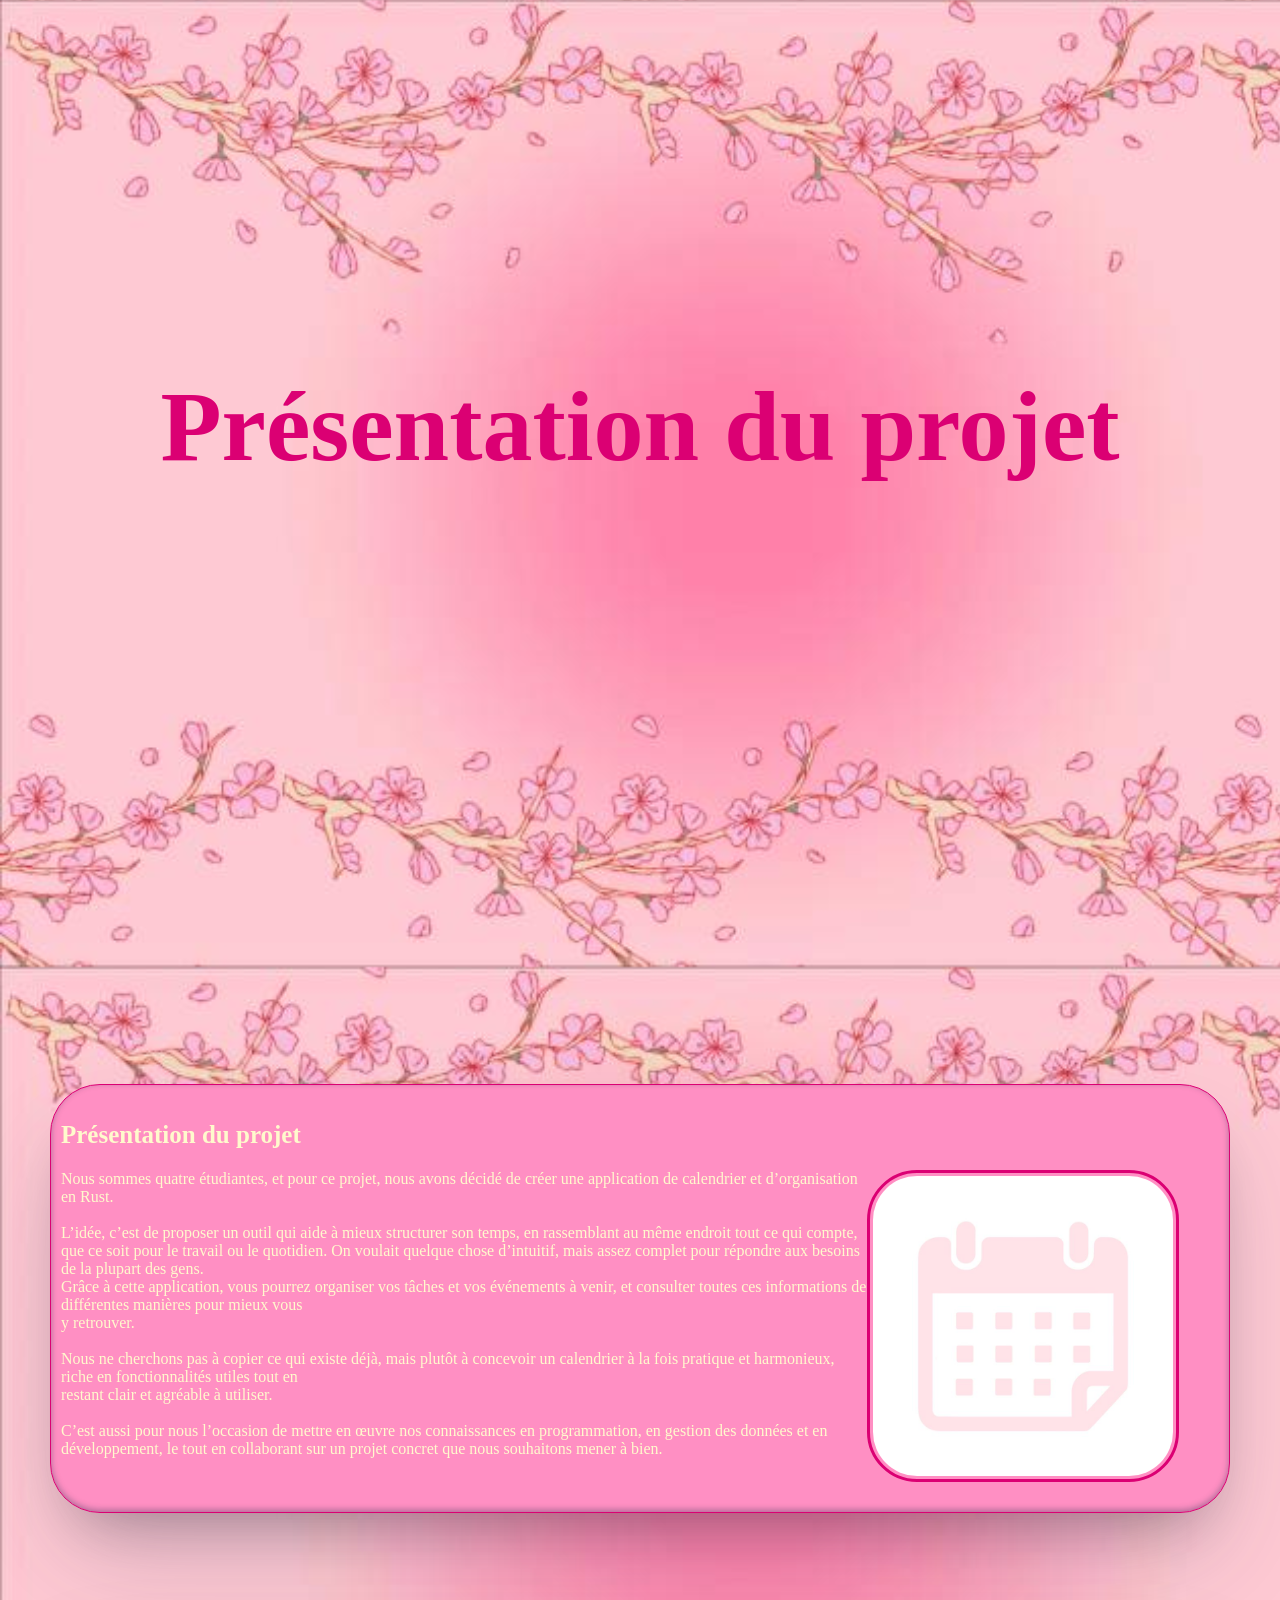
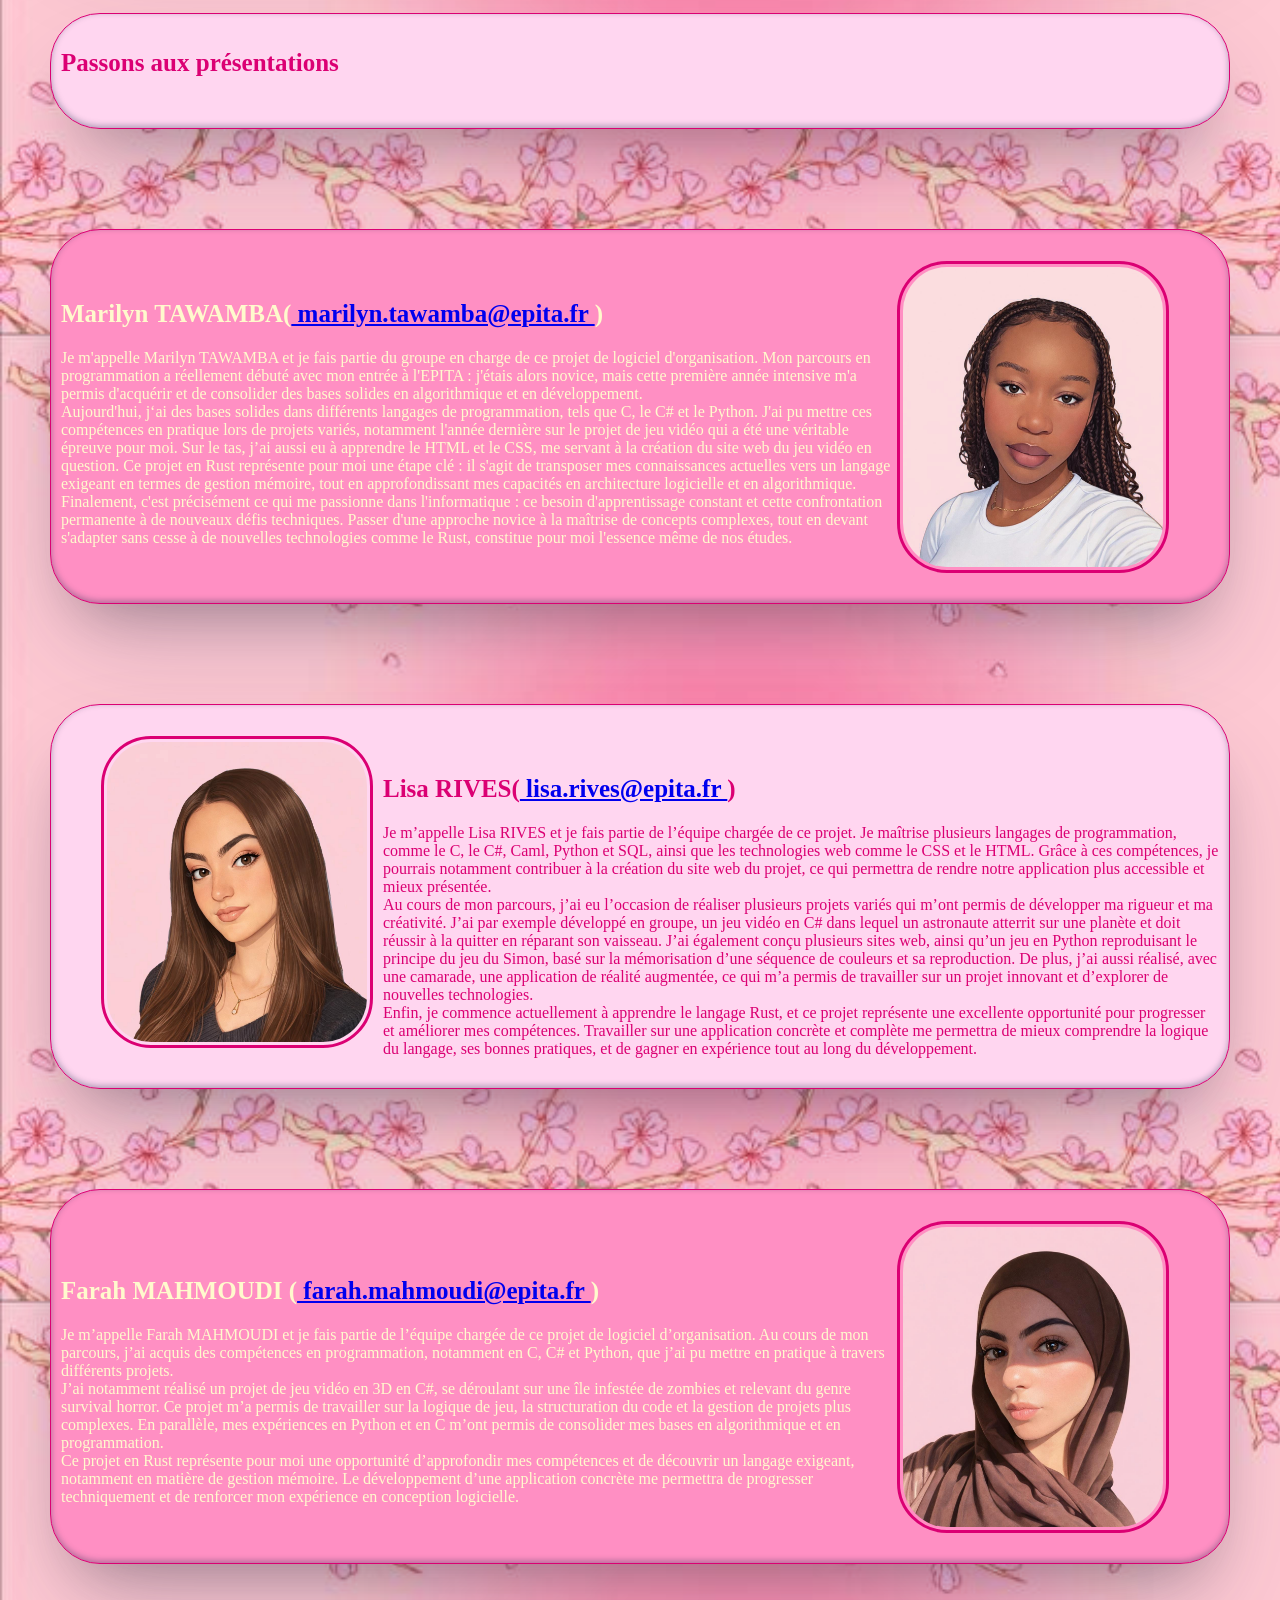
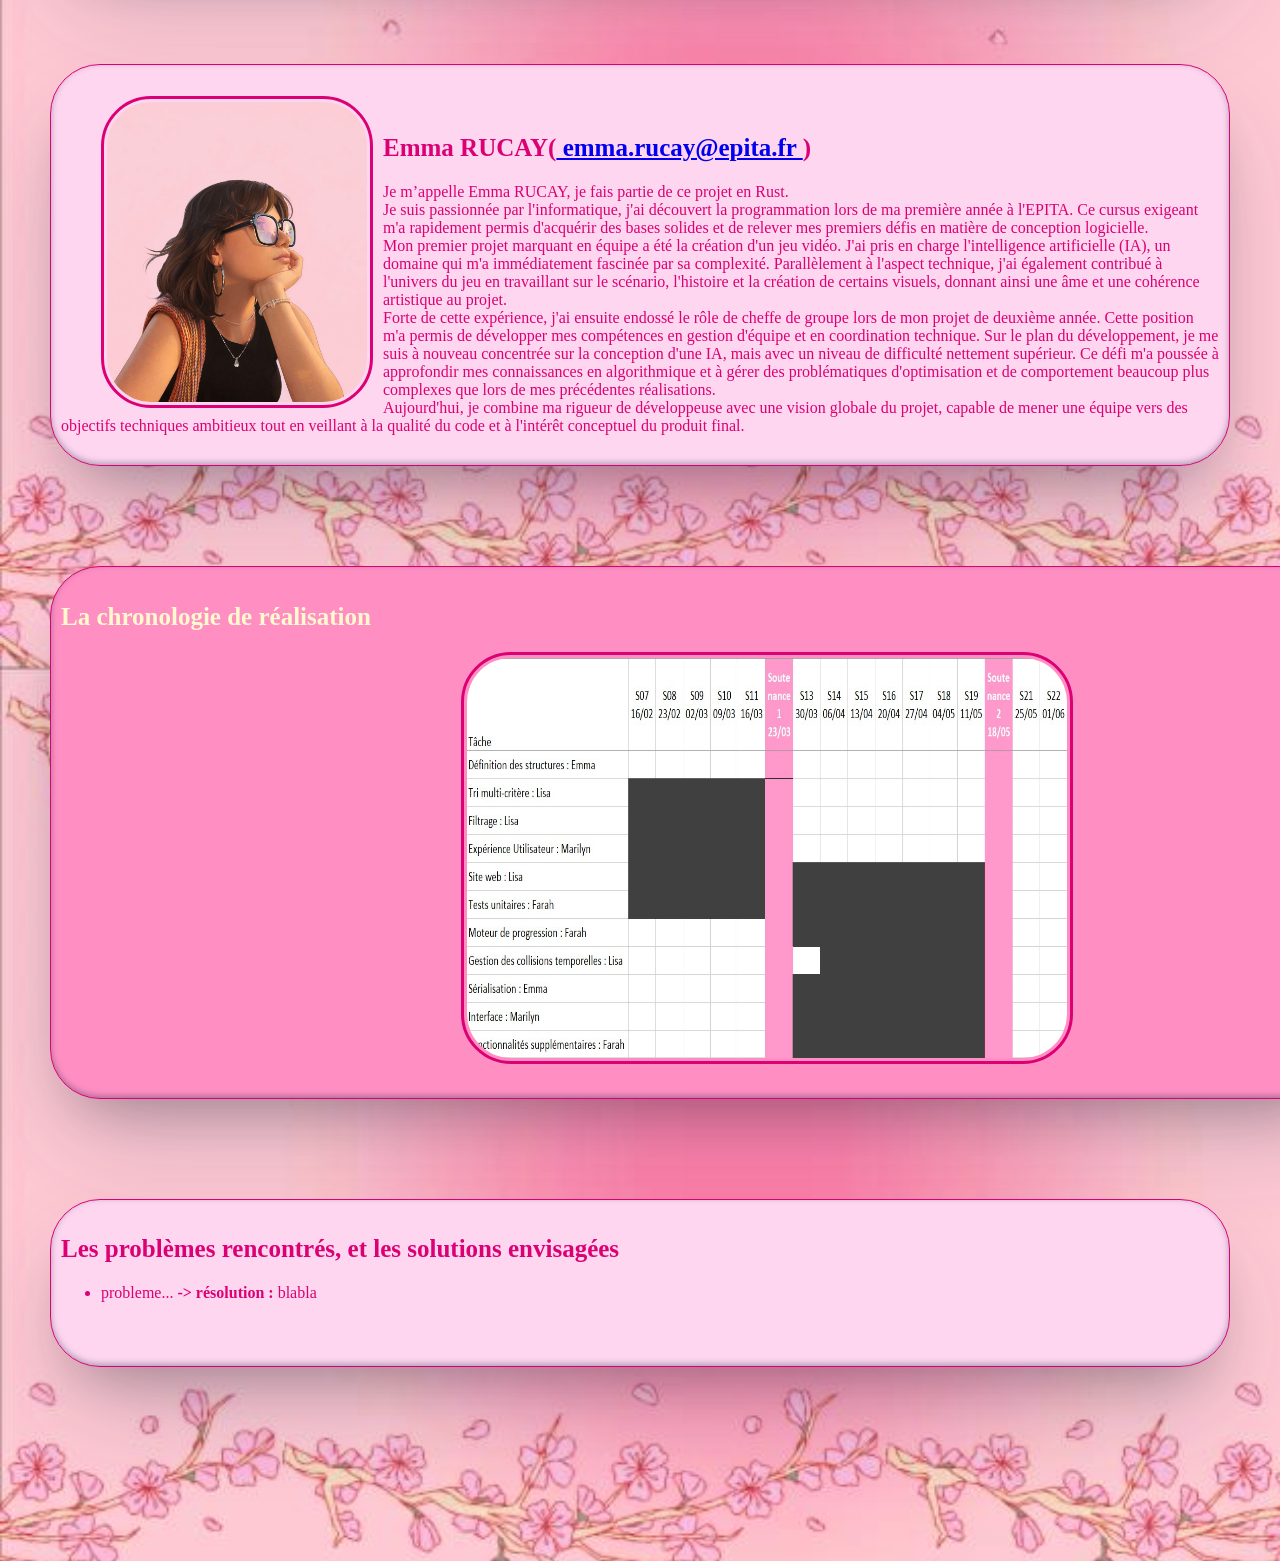
==== Page1.html @ 3b502867 "Add files via upload" ====
<!DOCTYPE html>
<html lang="fr">	
	<head>
		<meta charset="UTF-8" />
		<title>Présentation du projet</title>
		<link rel="stylesheet" href="style1.css" type="text/css">
	</head>

	<body>
		
		<h1 id="page-title">Présentation du projet</h1>

		<div class="view">
			<div class="block"><h2 class="intertitre">Présentation du projet</h2>
				<figure>
					<img id="article-image" src="images/Projet.jpg" alt="Présentation du projet" />
				</figure>
				Nous sommes quatre étudiantes, et pour ce projet, nous avons décidé de
				créer une application de calendrier et d’organisation en Rust.
				<br/>
				<br/>
				L’idée, c’est de proposer un outil qui aide à mieux structurer son temps, en
				rassemblant au même endroit tout ce qui compte, que ce soit pour le travail ou le
				quotidien. On voulait quelque chose d’intuitif, mais assez complet pour répondre aux
				besoins de la plupart des gens.
				<br/>
				Grâce à cette application, vous pourrez organiser vos tâches et vos événements à
				venir, et consulter toutes ces informations de différentes manières pour mieux vous <br/>
				 y
				retrouver.
				<br/>
				<br/>
				Nous ne cherchons pas à copier ce qui existe déjà, mais plutôt à concevoir un
				calendrier à la fois pratique et harmonieux, riche en fonctionnalités utiles tout en
				<br/> restant clair et agréable à utiliser.
				<br/>
				<br/>
				C’est aussi pour nous l’occasion de mettre en œuvre nos connaissances en
				programmation, en gestion des données et en développement, le tout en collaborant
				sur un projet concret que nous souhaitons mener à bien.
			</div>
				
			<div class="block">
				<h2 class="intertitre">Passons aux présentations</h2>
			</div>
			
			<div class="block">
				<figure>
					<img id="article-image-personne" src="images/Tracy.jpg" alt="Présentation du projet" />
				</figure>
				<br/>
				<h2 class="intertitre">Marilyn TAWAMBA(<a href="mailto:marilyn.tawamba@epita.fr">
					marilyn.tawamba@epita.fr
				</a>)</h2>	
				Je m'appelle Marilyn TAWAMBA et je fais partie du groupe en charge de ce
				projet de logiciel d'organisation. Mon parcours en programmation a réellement
				débuté avec mon entrée à l'EPITA : j'étais alors novice, mais cette première année
				intensive m'a permis d'acquérir et de consolider des bases solides en algorithmique
				et en développement.
				<br/>
				Aujourd'hui, j‘ai des bases solides dans différents langages de programmation, tels
				que C, le C# et le Python. J'ai pu mettre ces compétences en pratique lors de projets
				variés, notamment l'année dernière sur le projet de jeu vidéo qui a été une véritable
				épreuve pour moi. Sur le tas, j’ai aussi eu à apprendre le HTML et le CSS, me
				servant à la création du site web du jeu vidéo en question. Ce projet en Rust
				représente pour moi une étape clé : il s'agit de transposer mes connaissances
				actuelles vers un langage exigeant en termes de gestion mémoire, tout en
				approfondissant mes capacités en architecture logicielle et en algorithmique.
				<br/>
				Finalement, c'est précisément ce qui me passionne dans l'informatique : ce besoin
				d'apprentissage constant et cette confrontation permanente à de nouveaux défis
				techniques. Passer d'une approche novice à la maîtrise de concepts complexes, tout
				en devant s'adapter sans cesse à de nouvelles technologies comme le Rust,
				constitue pour moi l'essence même de nos études.
			</div>

			<div class="block">
				<figure>
					<img id="article-image-personnes" src="images/Lisa.jpg" alt="Présentation du projet" />
				</figure>
				<br/>
				<h2 class="intertitre">Lisa RIVES(<a href="mailto:lisa.rives@epita.fr">
					lisa.rives@epita.fr
				</a>)</h2>	
				Je m’appelle Lisa RIVES et je fais partie de l’équipe chargée de ce projet. Je
				maîtrise plusieurs langages de programmation, comme le C, le C#, Caml, Python et
				SQL, ainsi que les technologies web comme le CSS et le HTML. Grâce à ces
				compétences, je pourrais notamment contribuer à la création du site web du projet,
				ce qui permettra de rendre notre application plus accessible et mieux présentée.
				<br/>
				Au cours de mon parcours, j’ai eu l’occasion de réaliser plusieurs projets variés qui
				m’ont permis de développer ma rigueur et ma créativité. J’ai par exemple développé
				en groupe, un jeu vidéo en C# dans lequel un astronaute atterrit sur une planète et
				doit réussir à la quitter en réparant son vaisseau. J’ai également conçu plusieurs
				sites web, ainsi qu’un jeu en Python reproduisant le principe du jeu du Simon, basé
				sur la mémorisation d’une séquence de couleurs et sa reproduction. De plus, j’ai
				aussi réalisé, avec une camarade, une application de réalité augmentée, ce qui m’a
				permis de travailler sur un projet innovant et d’explorer de nouvelles technologies.
				<br/>
				Enfin, je commence actuellement à apprendre le langage Rust, et ce projet
				représente une excellente opportunité pour progresser et améliorer mes
				compétences. Travailler sur une application concrète et complète me permettra de
				mieux comprendre la logique du langage, ses bonnes pratiques, et de gagner en
				expérience tout au long du développement.
			</div>

			<div class="block">
				<figure>
					<img id="article-image-personne" src="images/Farah.jpg" alt="Présentation du projet" />
				</figure>
				<br/>
				<br/>
				<h2 class="intertitre">Farah MAHMOUDI (<a href="mailto:farah.mahmoudi@epita.fr">
					farah.mahmoudi@epita.fr
				</a>)</h2>
				Je m’appelle Farah MAHMOUDI et je fais partie de l’équipe chargée de ce
				projet de logiciel d’organisation. Au cours de mon parcours, j’ai acquis des
				compétences en programmation, notamment en C, C# et Python, que j’ai pu mettre
				en pratique à travers différents projets.
				<br/>
				J’ai notamment réalisé un projet de jeu vidéo en 3D en C#, se déroulant sur une île
				infestée de zombies et relevant du genre survival horror. Ce projet m’a permis de
				travailler sur la logique de jeu, la structuration du code et la gestion de projets plus
				complexes. En parallèle, mes expériences en Python et en C m’ont permis de
				consolider mes bases en algorithmique et en programmation.
				<br/>
				Ce projet en Rust représente pour moi une opportunité d’approfondir mes
				compétences et de découvrir un langage exigeant, notamment en matière de gestion
				mémoire. Le développement d’une application concrète me permettra de progresser
				techniquement et de renforcer mon expérience en conception logicielle.
			</div>

	
			<div class="block">
				<figure>
					<img id="article-image-personnes" src="images/Emma.jpg" alt="Présentation du projet" />
				</figure>
				<br/>
				<h2 class="intertitre">Emma RUCAY(<a href="mailto:emma.rucay@epita.fr">
					emma.rucay@epita.fr
				</a>)</h2>
				Je m’appelle Emma RUCAY, je fais partie de ce projet en Rust.
				<br/>
				Je suis passionnée par l'informatique, j'ai découvert la programmation lors de ma
				première année à l'EPITA. Ce cursus exigeant m'a rapidement permis d'acquérir des
				bases solides et de relever mes premiers défis en matière de conception logicielle.
				<br/>
				Mon premier projet marquant en équipe a été la création d'un jeu vidéo. J'ai pris en
				charge l'intelligence artificielle (IA), un domaine qui m'a immédiatement fascinée par
				sa complexité. Parallèlement à l'aspect technique, j'ai également contribué à
				l'univers du jeu en travaillant sur le scénario, l'histoire et la création de certains
				visuels, donnant ainsi une âme et une cohérence artistique au projet.
				<br/>
				Forte de cette expérience, j'ai ensuite endossé le rôle de cheffe de groupe lors de
				mon projet de deuxième année. Cette position m'a permis de développer mes
				compétences en gestion d'équipe et en coordination technique. Sur le plan du
				développement, je me suis à nouveau concentrée sur la conception d'une IA, mais
				avec un niveau de difficulté nettement supérieur. Ce défi m'a poussée à approfondir
				mes connaissances en algorithmique et à gérer des problématiques d'optimisation et
				de comportement beaucoup plus complexes que lors de mes précédentes
				réalisations.
				<br/>
				Aujourd'hui, je combine ma rigueur de développeuse avec une vision globale du
				projet, capable de mener une équipe vers des objectifs techniques ambitieux tout en
				veillant à la qualité du code et à l'intérêt conceptuel du produit final.
			</div>
				

			<div class="block">
				<h2 class="intertitre"> La chronologie de réalisation</h2>
				<img id="article-image-avancement" src="images/Avancement.jpg" alt="Présentation du projet" />
			</div>
				
				

			<div class="block">
				<h2 class="intertitre">Les problèmes rencontrés, et les solutions envisagées</h2>
				<ul>
					<li>probleme... <strong>-> résolution :</strong> blabla</li>
					<br/>
				</ul>
			</div>
			<br/>
			<br/>
			<br/>
			<br/>
			<br/>
			<br/>
			<br/>
			<br/>

		
		</div>
		
	</body>

</html>
---- style1.css ----
body {
    background-image: url("images/PageAccueil.jpg");
    background-repeat: repeat;   
    background-size: cover;         
}

img#article-image {
    float: right;
    margin-right: auto;
    margin-left : auto;
    width: 300px;
    height: 300px;
    border-radius: 50px;
    border: 3px solid #DB0073; 
    padding: 3px; 
    object-fit: cover;
    object-position: center top;
}

img#article-image-personnes {
    float: left;
    margin-right: 10px;
    margin-left : auto;
    width: 260px;
    height: 300px;
    border-radius: 50px;
    border: 3px solid #DB0073; 
    padding: 3px;
    object-fit: cover;
    object-position: center top;
}

img#article-image-personne {
    float: right;
    margin-right: 10px;
    margin-left : auto;
    width: 260px;
    height: 300px;
    border-radius: 50px;
    border: 3px solid #DB0073; 
    padding: 3px;
    object-fit: cover;
    object-position: center top;
}

img#article-image-avancement {
    float: center;
    margin-right: 400px;
    margin-left : 400px;
    width: 600px;
    height: 400px;
    border-radius: 50px;
    border: 3px solid #DB0073; 
    padding: 3px; 
}

h1#page-title {
    text-align: center;
    font-size: 100px;
    color: #DB0073;
}


img#article-image2 {
    margin-right: auto;
    margin-left: auto;
    width: 500px;
    height: 400px;
    border-radius: 50px;
    border: 3px solid #DB0073; 
    padding: 3px; 
    display: block;
}

h2.intertitre {
    text-align: left;
    font-size: 25px;
}

.link-accueil {
    color: #DB0073;
}

body {
    width: 100%;
    height: 100vh;
    margin: 0;
    padding: 0;
}

h1 {
width: 100%;
height: 100vh;
line-height: 80vh;
text-align: center;
display: block;
font-size: 60px;
}

.align-center {
    margin: auto;
}

.view {
width: 100%;
display: flex;
align-items: center;
flex-wrap: wrap;
}

.block {
width: 100%;
margin: 50px;
padding: 15px 10px 30px 10px;
border-radius: 50px;
border: 0.5mm solid #DB0073;
box-shadow: rgba(50, 50, 93, 0.25) 0px 50px 100px -20px,
    rgba(0, 0, 0, 0.3) 0px 30px 60px -30px,
    rgba(10, 37, 64, 0.35) 0px -2px 6px 0px inset;
}
.block:nth-child(odd) {
background: #FF8FC3;
color : #FFFACD;
}
.block:nth-child(even) {
background: #FFD6F0;
color : #DB0073;
}

@keyframes appear {
from {
    opacity: 0;
    clip-path: inset(100% 100% 0 0);
}
to {
    opacity: 1;
    clip-path: inset(0 0 0 0);
}
}

.block {
animation: appear linear;
animation-timeline: view();
animation-range: entry 0% cover 40%;
}
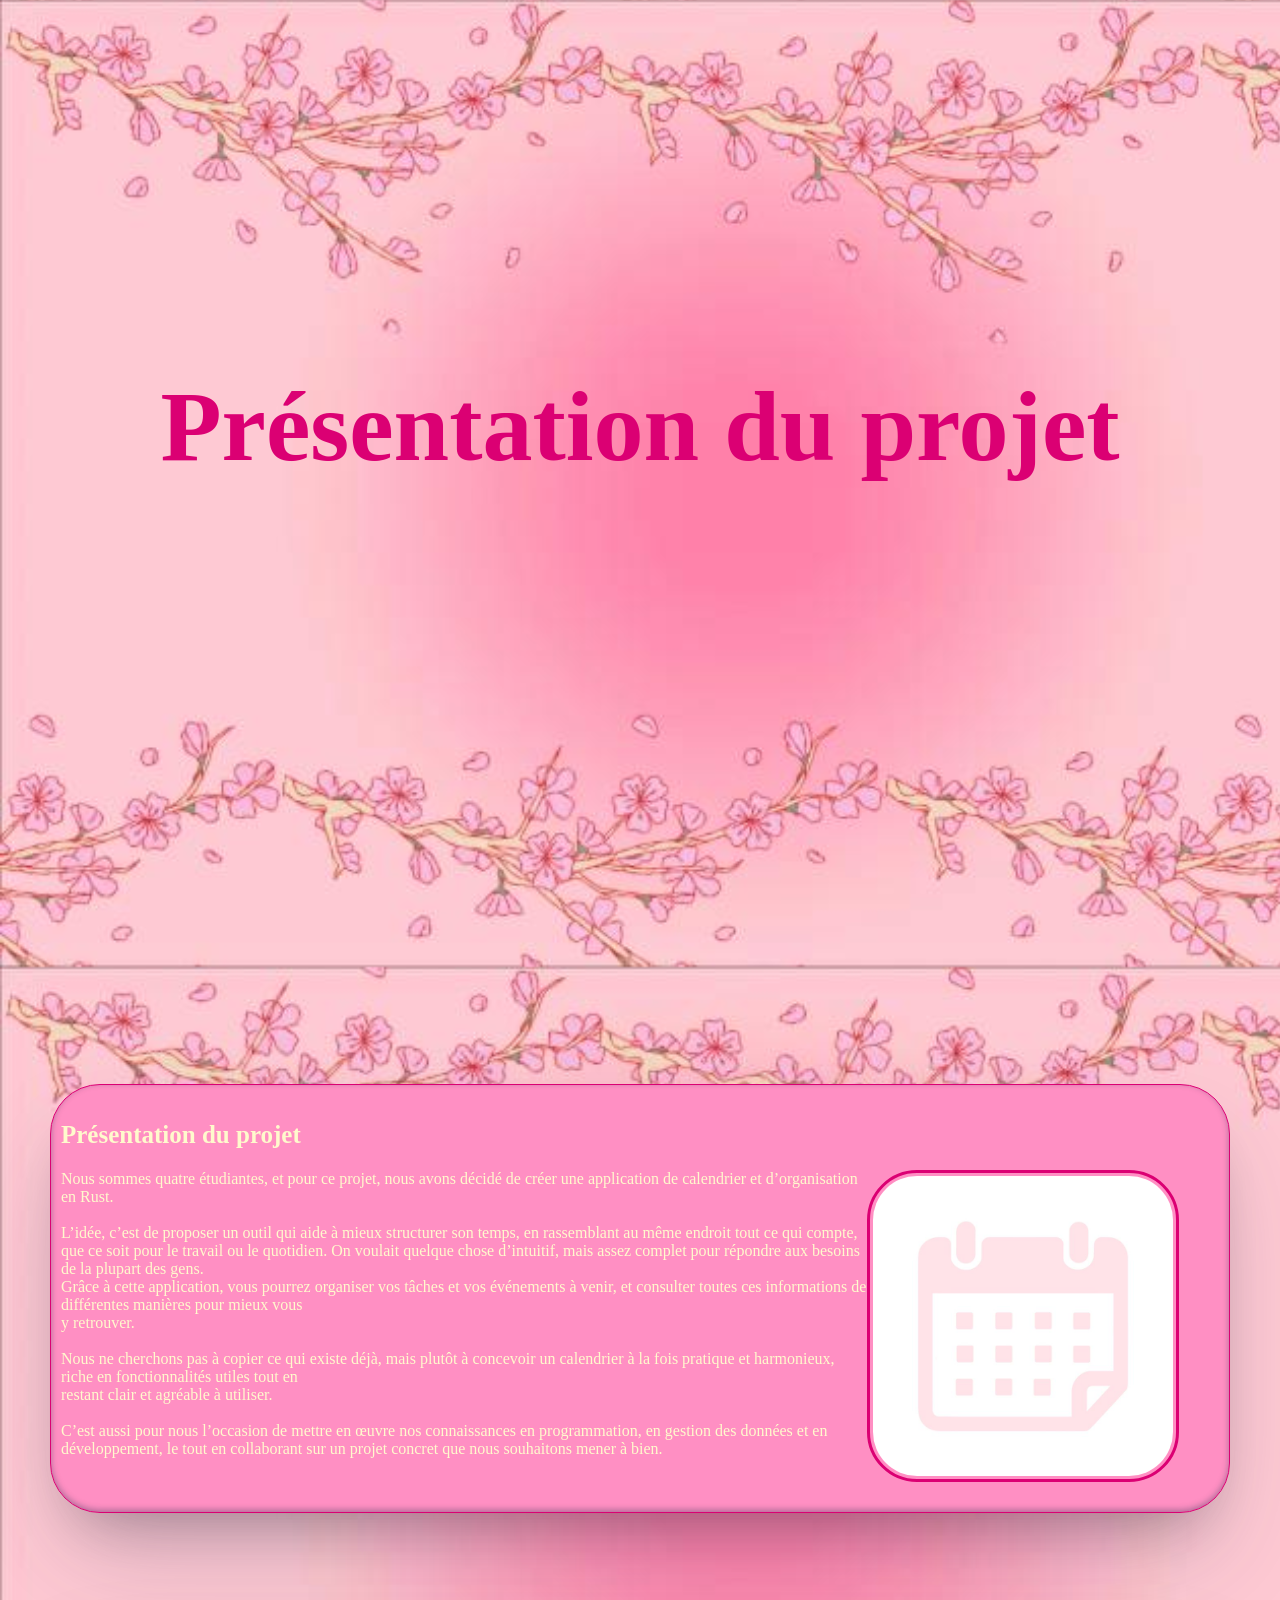
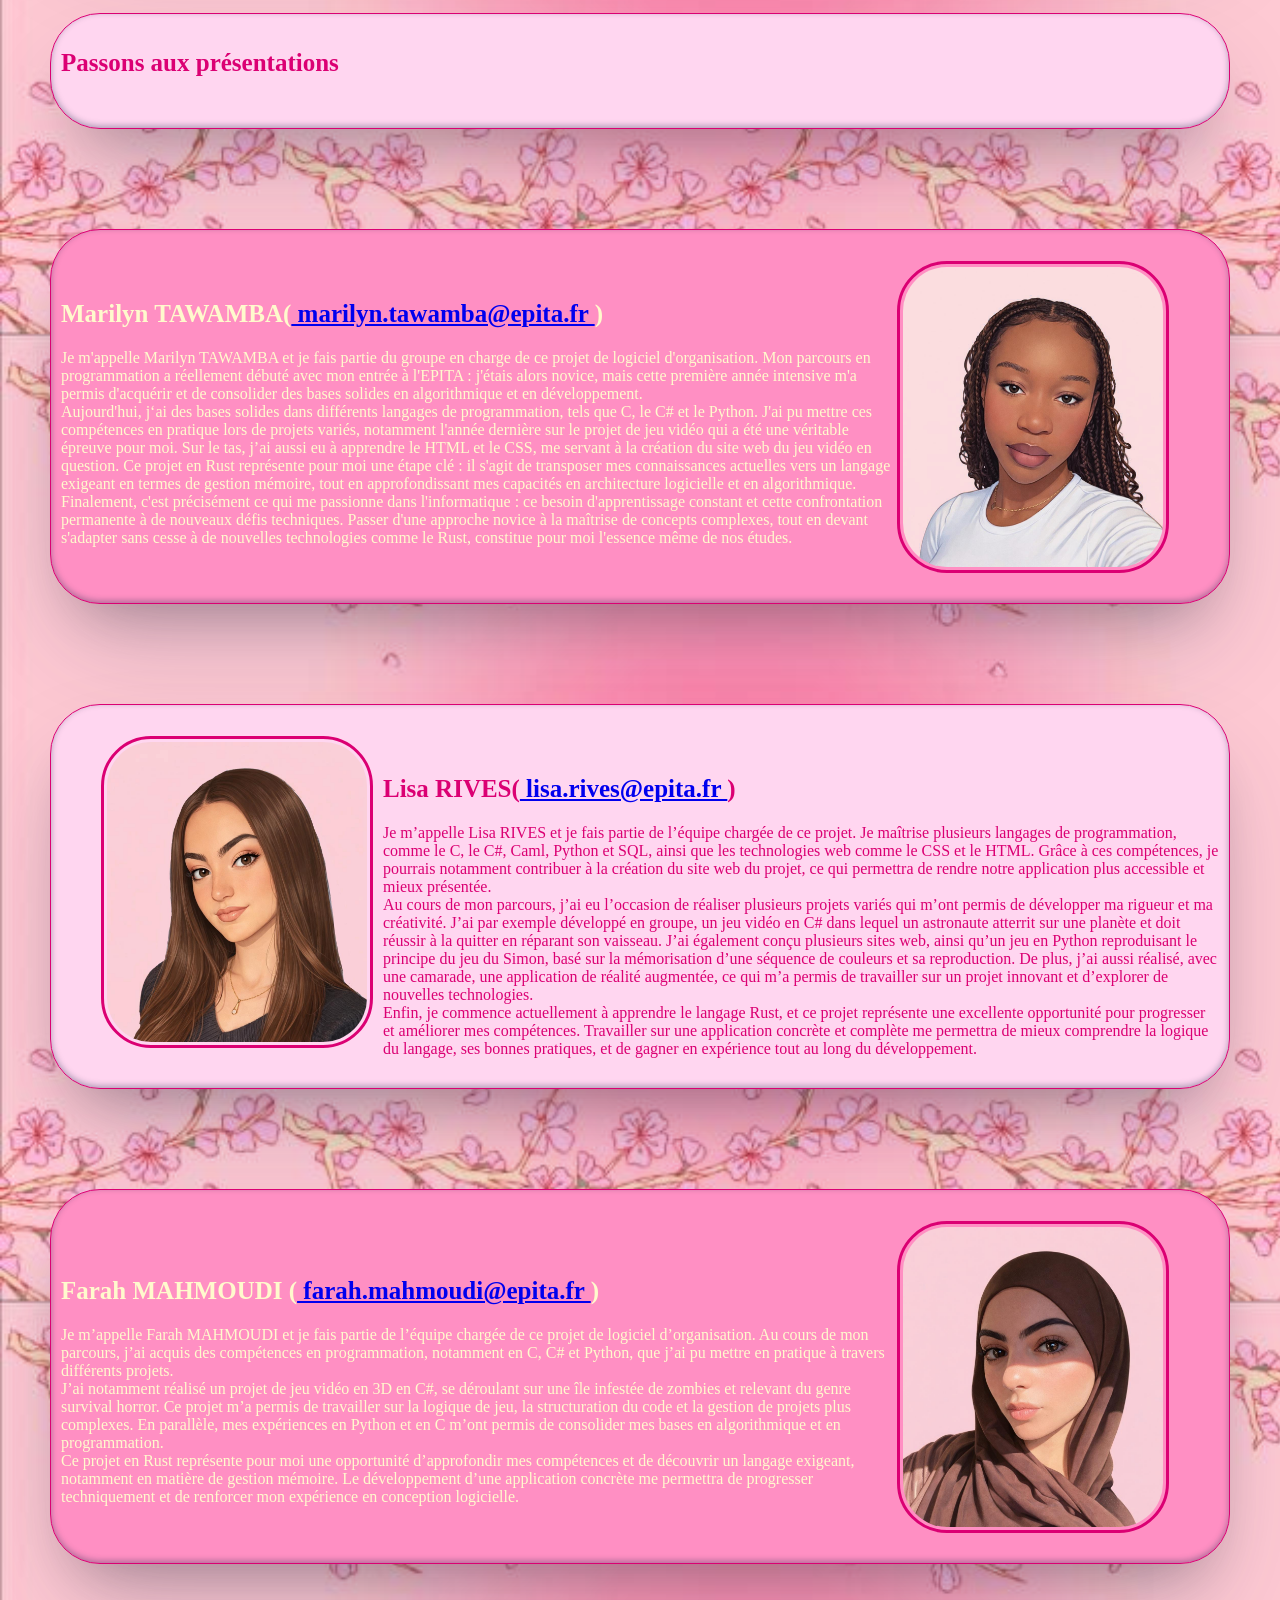
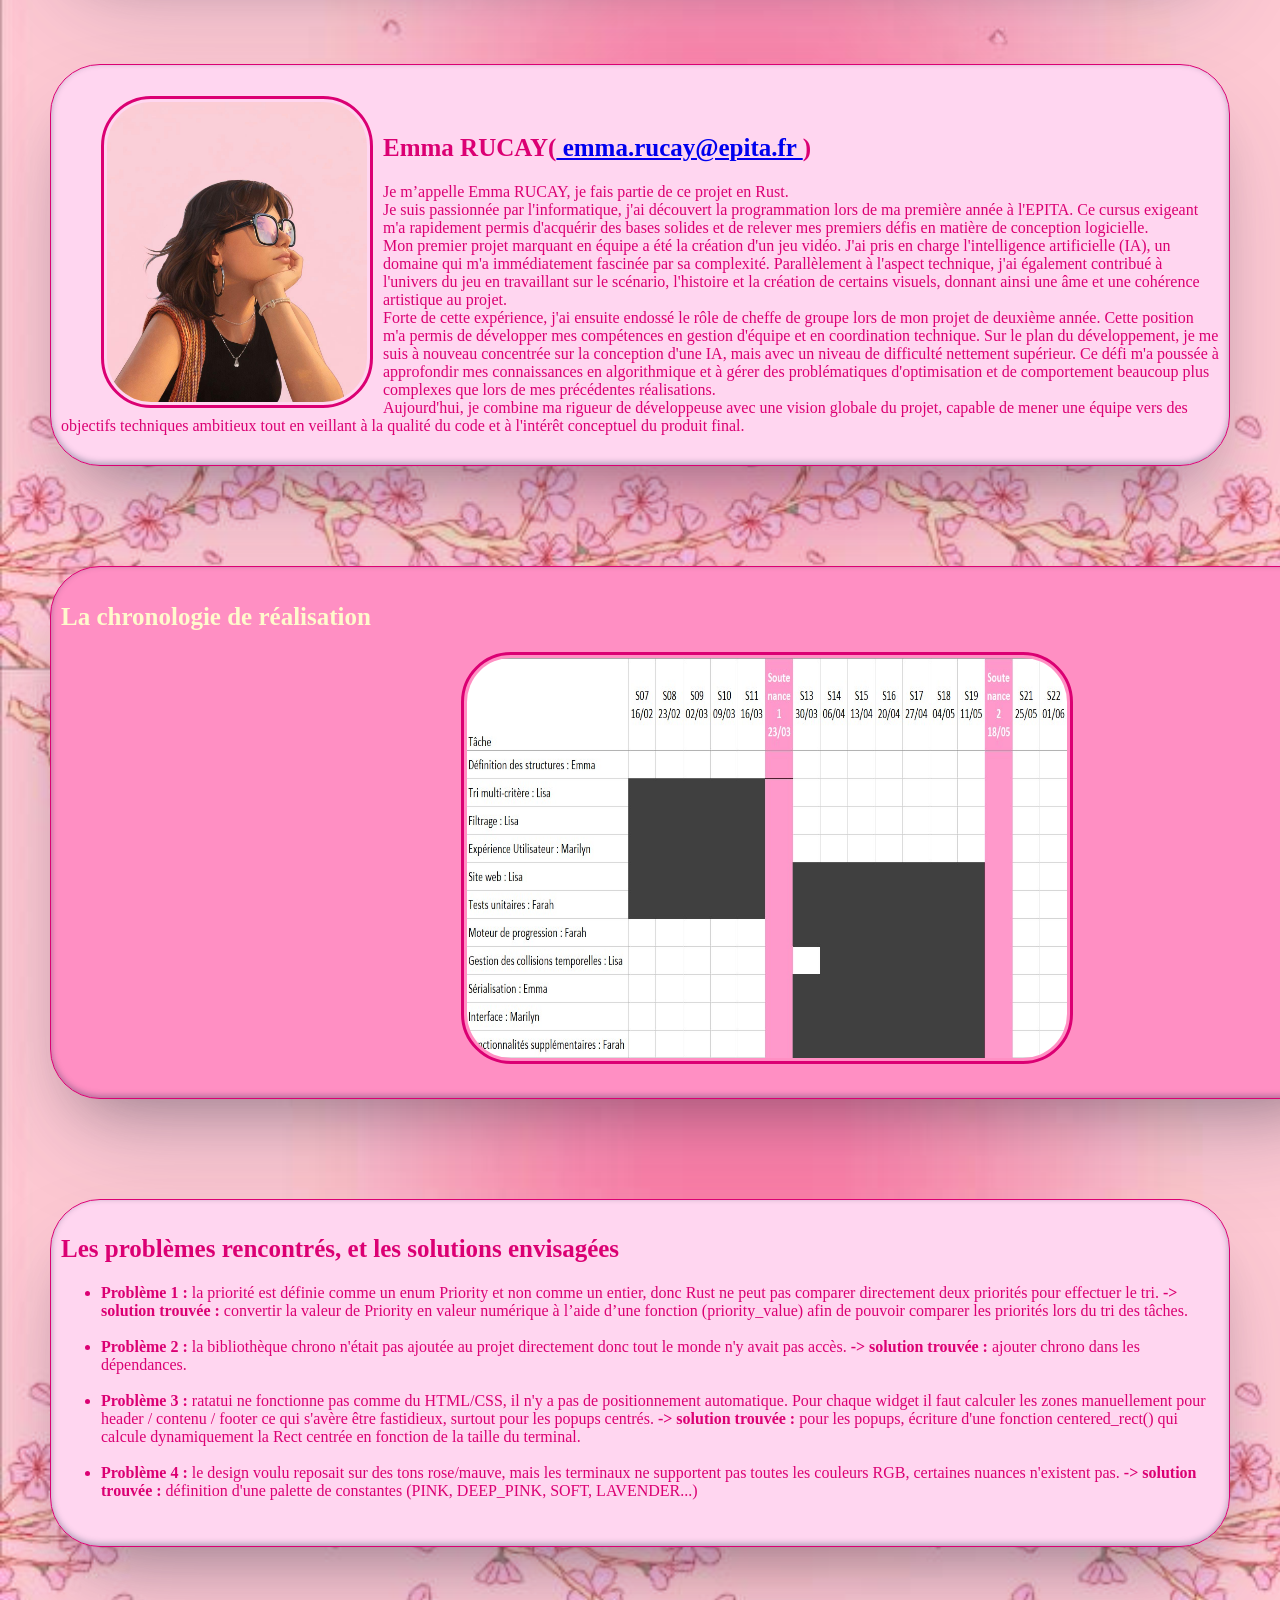
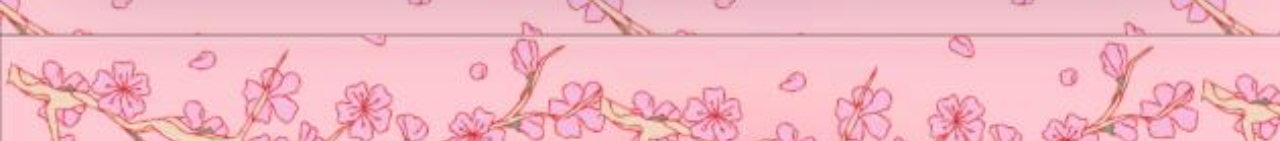
==== commit ad1be400: "Update Page1.html" ====
--- a/Page1.html
+++ b/Page1.html
@@ -176,8 +176,20 @@
 			<div class="block">
 				<h2 class="intertitre">Les problèmes rencontrés, et les solutions envisagées</h2>
 				<ul>
-					<li>probleme... <strong>-> résolution :</strong> blabla</li>
+					<li><strong>Problème 1 :</strong> la priorité est définie comme un enum Priority et non comme un entier,
+						donc Rust ne peut pas comparer directement deux priorités pour effectuer le tri.
+						<strong>-> solution trouvée :</strong> convertir la valeur de Priority en valeur numérique à l’aide
+						d’une fonction (priority_value) afin de pouvoir comparer les priorités lors du tri des tâches.</li>
 					<br/>
+					<li><strong>Problème 2 :</strong> la bibliothèque chrono n'était pas ajoutée au projet directement donc tout le monde n'y avait pas accès.
+						<strong>-> solution trouvée :</strong> ajouter chrono dans les dépendances.</li>
+					<br/>
+					<li><strong>Problème 3 :</strong> ratatui ne fonctionne pas comme du HTML/CSS, il n'y a pas de positionnement automatique. Pour chaque widget il faut calculer les zones manuellement pour header / contenu / footer ce qui s'avère être fastidieux, surtout pour les popups centrés.
+						<strong>-> solution trouvée :</strong> pour les popups, écriture d'une fonction centered_rect() qui calcule dynamiquement la Rect centrée en fonction de la taille du terminal.</li>
+					<br/>
+					<li><strong>Problème 4 :</strong> le design voulu reposait sur des tons rose/mauve, mais les terminaux ne supportent pas toutes les couleurs RGB, certaines nuances n'existent pas.
+						<strong>-> solution trouvée :</strong> définition d'une palette de constantes (PINK, DEEP_PINK, SOFT, LAVENDER...)</li>
+				
 				</ul>
 			</div>
 			<br/>
@@ -195,3 +207,4 @@
 	</body>
 
 </html>
+
